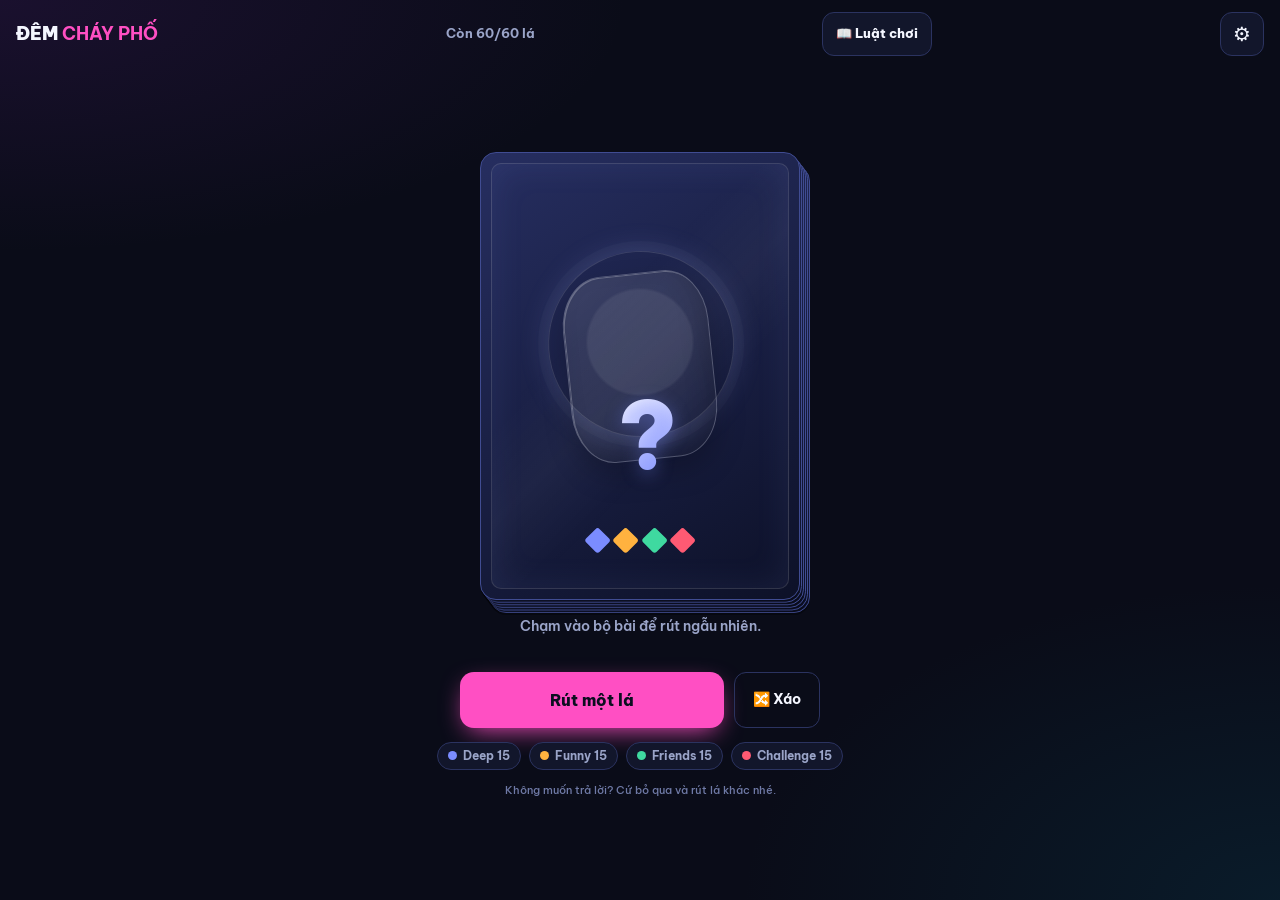
==== index.html @ 78d62d44 "First commit" ====
<!doctype html>
<html lang="vi">
<head>
<meta charset="utf-8">
<meta name="viewport" content="width=device-width, initial-scale=1, viewport-fit=cover">
<meta name="theme-color" content="#0a0c18">
<title>ĐÊM CHÁY PHỐ · Bộ bài 60 lá</title>
<link rel="preconnect" href="https://fonts.googleapis.com">
<link rel="preconnect" href="https://fonts.gstatic.com" crossorigin>
<link href="https://fonts.googleapis.com/css2?family=Be+Vietnam+Pro:wght@500;700;800;900&display=swap" rel="stylesheet">
<link rel="stylesheet" href="style.css">
<style>
body{display:flex;flex-direction:column;overflow-x:hidden;user-select:none;-webkit-user-select:none}
.top{display:flex;align-items:center;justify-content:space-between;gap:12px;padding:max(12px,env(safe-area-inset-top)) 16px 4px}
.logo{margin:0;font:900 18px/1 'Be Vietnam Pro',sans-serif}.logo b{color:var(--accent)}
.left{color:var(--muted);font-size:13px;font-weight:700}
.gear{display:grid;place-items:center;width:44px;height:44px;border-radius:12px;border:1px solid var(--line);background:var(--panel);text-decoration:none;font-size:20px}
.rules-btn{min-height:44px;padding:0 13px;border-radius:12px;border:1px solid var(--line);background:var(--panel);font-weight:800;font-size:13px}
main{flex:1;display:flex;flex-direction:column;align-items:center;justify-content:center;gap:12px;padding:0 16px max(16px,env(safe-area-inset-bottom))}
.stage{--cw:max(150px,min(74vw,320px,calc((100dvh - 300px)*.714)));width:var(--cw);height:calc(var(--cw)*1.4);position:relative;margin:6px 0 4px;--c:#aab}
.pile,.shuffle{position:absolute;inset:0}
.shuffle{transform-style:preserve-3d;perspective:900px;pointer-events:none;contain:layout paint}
.shuffle:before{content:"";position:absolute;width:150%;height:70%;left:-25%;top:25%;border-radius:50%;background:radial-gradient(ellipse,#00f3ff18 0%,#bc13fe0b 35%,transparent 68%);transform:rotateX(62deg)}
.pile{cursor:pointer;transition:opacity .2s;border-radius:16px}
.pile.empty{border:2px dashed var(--line);display:grid;place-items:center;color:var(--muted);text-align:center;font-weight:700;padding:16px;cursor:default}
.cover,.sh{position:absolute;inset:0;border-radius:16px;overflow:hidden}
.cover{background:linear-gradient(150deg,#262e60,#0d1128);border:1.5px solid #404c92;box-shadow:0 2px 0 #00000055;transform:translate(calc(var(--i)*2px),calc(var(--i)*2.6px))}
.cover.top:before{content:"";position:absolute;inset:10px;border:1px solid #ffffff24;border-radius:10px;background:radial-gradient(circle at 50% 42%,#ffffff12 0 18%,transparent 19% 100%),linear-gradient(135deg,transparent 35%,#ffffff08 50%,transparent 65%);box-shadow:inset 0 0 35px #8f9cff18}
.cover.top:after{content:"";position:absolute;width:58%;aspect-ratio:1;border-radius:50%;left:21%;top:22%;border:1px solid #ffffff22;box-shadow:0 0 0 10px #ffffff06,0 0 30px #9aa7ff32;transform:rotate(18deg)}
.cover .q{position:absolute;inset:0;display:grid;place-items:center;font:900 calc(var(--cw)*.36)/1 'Be Vietnam Pro',sans-serif;color:#ffffffe8;padding-bottom:12%}
.cover.top .q{z-index:1;inset:27% 27% 31%;padding:0;border:1px solid #ffffff42;border-radius:28%;background:linear-gradient(145deg,#ffffff22,#ffffff08);box-shadow:inset 1px 1px 0 #ffffff40,inset -8px -10px 22px #00000028,0 14px 28px #00000035;color:transparent;background-clip:padding-box;transform:rotate(-6deg)}
.cover.top .q:after{content:"?";font:900 calc(var(--cw)*.29)/1 'Be Vietnam Pro',sans-serif;background:linear-gradient(145deg,#ffffff,#c6ccff 45%,#7b8cff);-webkit-background-clip:text;background-clip:text;color:transparent;text-shadow:0 4px 18px #7b8cff66;transform:rotate(6deg)}
.cover .dots{position:absolute;left:0;right:0;bottom:11%;display:flex;justify-content:center;gap:9px}
.cover .dots i{width:calc(var(--cw)*.06);height:calc(var(--cw)*.06);border-radius:3px;transform:rotate(45deg)}
.sh{box-shadow:0 3px 10px #0008;border:1px solid #ffffff38;transform-origin:center;will-change:transform;background:linear-gradient(145deg,#ffffff12,#ffffff04),linear-gradient(90deg,#ffffff08 1px,transparent 1px),linear-gradient(#ffffff08 1px,transparent 1px);background-size:auto,20px 20px,20px 20px}
.sh:after{content:"";position:absolute;inset:0;border-radius:16px;padding:1px;background:linear-gradient(45deg,#00f3ff,#bc13fe);-webkit-mask:linear-gradient(#fff 0 0) content-box,linear-gradient(#fff 0 0);-webkit-mask-composite:xor;mask-composite:exclude;opacity:.65}
.fill{position:absolute;inset:0}
.pic,.fpic img{width:100%;height:100%;object-fit:cover;display:block;pointer-events:none}
.fpic{background:#0b0e1f}.fpic img{object-fit:contain}
.fb{display:grid;place-items:center;background:repeating-linear-gradient(135deg,var(--c) 0 12px,color-mix(in srgb,var(--c) 75%,#000) 12px 24px)}
.fb .plate{background:#0b0e1f;color:var(--c);border:2px solid var(--c);border-radius:14px;padding:calc(var(--cw)*.05) calc(var(--cw)*.08);text-align:center}
.fb .plate b{display:block;font:900 calc(var(--cw)*.11)/1.1 'Be Vietnam Pro',sans-serif}
.fb .plate span{display:block;margin-top:4px;font-weight:700;font-size:calc(var(--cw)*.05);color:#fff}
.ft{display:flex;flex-direction:column;padding:7% 8%;gap:6%;background:linear-gradient(180deg,color-mix(in srgb,var(--c) 28%,#0b0e1f),#0b0e1f 55%)}
.ft .tag{align-self:flex-start;background:var(--c);color:#0b0e1f;font-weight:800;font-size:calc(var(--cw)*.045);padding:.25em .8em;border-radius:99px}
.ft .q{flex:1;display:grid;place-items:center;text-align:center;font-weight:800;line-height:1.3;overflow-wrap:anywhere}
#card{position:absolute;inset:0;z-index:20;perspective:1400px}
#card .inner{position:absolute;inset:0;transform-style:preserve-3d;transition:transform .75s cubic-bezier(.2,.8,.2,1)}
#card .inner.noanim{transition:none}
#card.flipped .inner{transform:rotateY(180deg)}
.face{position:absolute;inset:0;border-radius:16px;overflow:hidden;backface-visibility:hidden;-webkit-backface-visibility:hidden;box-shadow:0 0 0 2px var(--c),0 16px 46px -10px var(--c);background:#0b0e1f}
.face.fr{transform:rotateY(180deg)}
#hint{min-height:44px;margin:0;text-align:center;color:var(--muted);font-weight:600;font-size:14px;max-width:320px}
#hint b{color:var(--c);font-weight:800}
.actions{display:flex;gap:10px;width:min(100%,360px)}
.main{flex:1;min-height:56px;font-size:16px;font-weight:800;border:0;border-radius:14px;background:var(--bc,var(--accent));color:#0b0e1f;box-shadow:0 8px 26px -8px var(--bc,var(--accent));transition:transform .15s,background .25s}
.main:active:not(:disabled){transform:translateY(2px)}
.main:disabled{opacity:.5}
.legend{display:flex;flex-wrap:wrap;justify-content:center;gap:8px;margin:2px 0 0;padding:0;list-style:none}
.legend li{display:flex;align-items:center;gap:6px;font-size:12px;font-weight:700;color:var(--muted);background:var(--panel);border:1px solid var(--line);border-radius:99px;padding:4px 10px}
.legend i{width:9px;height:9px;border-radius:50%;background:var(--c)}
.note{color:#6f7aa6;font-size:11px;text-align:center;margin:0}
dialog.rules{width:min(560px,94vw);max-height:90dvh;border:1px solid #5663b3;border-radius:18px;background:#10152d;color:var(--ink);padding:0;box-shadow:0 20px 70px #000c}
dialog.rules::backdrop{background:#030612d0;backdrop-filter:blur(5px)}
.rules-body{padding:22px;overflow:auto}.rules-body h2{margin:0 0 6px;font-size:21px}.rules-body h3{margin:18px 0 6px;font-size:15px;color:#dfe4ff}.rules-body p{margin:0;color:var(--muted);font-size:13px}.rules-body ol{margin:8px 0 0;padding-left:22px;color:var(--muted);font-size:13px}.rules-body li{margin:6px 0}.theme-rules{display:grid;gap:8px;margin-top:8px}.theme-rules div{padding:9px 11px;border:1px solid var(--line);border-left:4px solid var(--c);border-radius:10px;background:#0d1230;font-size:13px}.theme-rules b{display:block;color:var(--ink);margin-bottom:2px}
.rules-foot{display:flex;justify-content:flex-end;margin-top:20px}
</style>
</head>
<body>
<header class="top">
  <h1 class="logo">ĐÊM <b>CHÁY PHỐ</b></h1>
  <span class="left" id="left" aria-live="polite"></span>
  <button class="rules-btn" id="rules-open" type="button">📖 Luật chơi</button>
  <a class="gear" href="setup.html" aria-label="Cài đặt bộ bài" title="Cài đặt">⚙</a>
</header>
<main>
  <div class="stage" id="stage">
    <div class="pile" id="pile" role="button" tabindex="0" aria-label="Bộ bài"></div>
    <div class="shuffle" id="shuffle" aria-hidden="true"></div>
    <div id="card" hidden>
      <div class="inner" id="inner">
        <div class="face" id="back"></div>
        <div class="face fr" id="front"></div>
      </div>
    </div>
  </div>
  <p id="hint" aria-live="polite"></p>
  <div class="actions">
    <button class="main" id="main" type="button" disabled>Đang chuẩn bị…</button>
    <button class="btn ghost" id="shuf" type="button" title="Xáo lại bộ bài">🔀 Xáo</button>
  </div>
  <ul class="legend" id="legend" aria-label="Số lá còn lại theo chủ đề"></ul>
  <p class="note">Không muốn trả lời? Cứ bỏ qua và rút lá khác nhé.</p>
</main>
<dialog class="rules" id="rules" aria-labelledby="rules-title">
  <div class="rules-body">
    <h2 id="rules-title">LUẬT CHƠI – PICK A CARD 🃏</h2>
    <p>Trò chơi gồm 4 bộ bài với 4 chủ đề khác nhau:</p>
    <div class="theme-rules">
      <div style="--c:#7b8cff"><b>❤️ DEEP</b>Câu hỏi sâu sắc về cảm xúc, suy nghĩ và bản thân.</div>
      <div style="--c:#3fd9a0"><b>💙 FRIEND</b>Câu hỏi về tình bạn, kỷ niệm và các mối quan hệ.</div>
      <div style="--c:#ffb23f"><b>😂 FUNNY</b>Câu hỏi hài hước và những tình huống vui nhộn.</div>
      <div style="--c:#ff5a73"><b>🔥 CHALLENGE</b>Những thử thách thú vị dành cho người chơi.</div>
    </div>
    <h3>Cách chơi</h3>
    <ol>
      <li>Người chơi lần lượt theo thứ tự đã thống nhất.</li>
      <li>Đến lượt, chạm vào bộ bài hoặc nút “Rút một lá”.</li>
      <li>Chạm vào lá bài để lật và đọc câu hỏi hoặc thử thách.</li>
      <li>Trả lời hoặc thực hiện thử thách, sau đó bấm “Lá tiếp theo” để chuyển lượt.</li>
      <li>Nếu không muốn hoặc không thể thực hiện, nhóm có thể tự đặt hình phạt cho người chơi.</li>
    </ol>
    <h3>Lưu ý</h3>
    <p>Lá đã rút sẽ không lặp lại trong cùng một ván. Khi hết bài, chọn “Xáo lại” để bắt đầu vòng mới.</p>
    <div class="rules-foot"><button class="btn primary" id="rules-close" type="button">Đã hiểu</button></div>
  </div>
</dialog>
<div id="toast" role="status"></div>
<script src="store.js"></script>
<script>
(async()=>{
'use strict';
const {THEMES,load,url}=DeckStore;
const T=Object.fromEntries(THEMES.map(t=>[t.id,t]));
const $=id=>document.getElementById(id);
const reduce=matchMedia('(prefers-reduced-motion: reduce)').matches;
const sleep=ms=>new Promise(r=>setTimeout(r,ms));
const rnd=n=>{const a=new Uint32Array(1);crypto.getRandomValues(a);return a[0]%n};
const shuffleArr=a=>{for(let i=a.length-1;i>0;i--){const j=rnd(i+1);[a[i],a[j]]=[a[j],a[i]]}return a};
const vib=ms=>{try{navigator.vibrate&&navigator.vibrate(ms)}catch(e){}};
const div=(cls,txt)=>{const d=document.createElement('div');d.className=cls||'';if(txt!==undefined)d.textContent=txt;return d};

let data,byId=new Map(),deck=[],cur=null,state='boot';
try{data=await load()}catch(e){console.error(e);data={cards:[],backs:{}}}
byId=new Map(data.cards.map(c=>[c.id,c]));

const stage=$('stage'),pile=$('pile'),shuf=$('shuffle'),card=$('card'),inner=$('inner'),main=$('main');
const rules=$('rules');
const FIXED_BACKS={deep:'img/DEEP.png',funny:'img/FUNNY.png',friends:'img/FRIENDS.png',challenge:'img/CHALLENGE.png'};

function backNode(id){
 const t=T[id],box=div('fill');box.style.setProperty('--c',t.color);
 const fixed=FIXED_BACKS[id];
 if(fixed){const i=new Image();i.src=fixed;i.alt='';i.draggable=false;i.className='pic';box.append(i)}
 else{box.classList.add('fb');box.innerHTML='<div class="plate"><b>'+t.name+'</b><span>'+t.sub+'</span></div>'}
 return box;
}
function frontNode(c){
 const t=T[c.theme],box=div('fill');box.style.setProperty('--c',t.color);
 if(c.img){box.classList.add('fpic');const i=new Image();i.src=url(c.img);i.alt=c.text||('Lá bài '+t.name);i.draggable=false;box.append(i)}
 else{
  box.classList.add('ft');
  const q=div('q',c.text||''),len=(c.text||'').length;
  q.style.fontSize='calc(var(--cw)*'+(len<45?.082:len<80?.068:len<130?.056:.048)+')';
  box.append(div('tag',t.name+' · '+t.sub),q);
 }
 return box;
}
function paintPile(){
 const n=deck.length,layers=n===0?0:Math.min(6,Math.ceil(n/10));
 pile.replaceChildren();
 pile.classList.toggle('empty',n===0);
 if(n===0){pile.textContent=state==='none'?'Chưa có lá bài nào':'';return}
 for(let i=layers-1;i>=0;i--){
  const l=div('cover'+(i===0?' top':''));l.style.setProperty('--i',i);l.style.zIndex=10-i;
  if(i===0){
   const q=div('q','?'),d=div('dots');
   THEMES.forEach(t=>{const s=document.createElement('i');s.style.background=t.color;d.append(s)});
   l.append(q,d);
  }
  pile.append(l);
 }
}
function legend(){
 const cnt={};THEMES.forEach(t=>cnt[t.id]=0);
 deck.forEach(id=>{const c=byId.get(id);if(c)cnt[c.theme]++});
 const ul=$('legend');ul.replaceChildren();
 THEMES.forEach(t=>{const li=document.createElement('li'),i=document.createElement('i');i.style.setProperty('--c',t.color);li.append(i,t.name+' '+cnt[t.id]);ul.append(li)});
 $('left').textContent=data.cards.length?('Còn '+deck.length+'/'+data.cards.length+' lá'):'';
}
function ui(){
 const t=cur&&T[cur.theme];
 let label='',hint='',dis=false,bc='';
 switch(state){
  case 'boot':label='Đang chuẩn bị…';dis=true;break;
  case 'none':label='Thêm lá bài';hint='Bộ bài đang trống. Vào Cài đặt để thêm lá bài.';break;
  case 'shuffling':label='Đang xáo bài…';hint='Xáo xáo xáo…';dis=true;break;
  case 'ready':label='Rút một lá';hint='Chạm vào bộ bài để rút ngẫu nhiên.';break;
  case 'drawing':label='Rút bài…';dis=true;break;
  case 'back':label='Lật bài';hint='Lá bài chủ đề <b>'+t.name+'</b>. Chạm để xem câu hỏi.';bc=t.color;break;
  case 'flipping':label='Lật bài';dis=true;bc=t.color;break;
  case 'front':label=deck.length?'Lá tiếp theo':'Hết bài – Xáo lại';hint='Đọc to rồi trả lời nhé! <b>'+t.name+' · '+t.sub+'</b>';bc=t.color;break;
  case 'leaving':label='…';dis=true;break;
  case 'empty':label='Xáo bài vòng mới';hint='Hết '+data.cards.length+' lá rồi! Xáo lại để chơi vòng mới.';break;
 }
 main.textContent=label;main.disabled=dis;
 main.style.setProperty('--bc',bc||'var(--accent)');
 $('hint').innerHTML=hint;
 if(t)stage.style.setProperty('--c',t.color);
 $('shuf').disabled=['boot','shuffling','drawing','flipping','leaving','none'].includes(state);
}

async function shuffle(){
 if(['shuffling','drawing','flipping','leaving'].includes(state))return;
 if(!data.cards.length){state='none';deck=[];paintPile();legend();ui();return}
 card.hidden=true;cur=null;
 deck=shuffleArr((deck.length?deck:data.cards.map(c=>c.id)).slice());
 state='shuffling';legend();ui();paintPile();
 pile.style.opacity=0;shuf.replaceChildren();
 const n=Math.min(12,Math.max(6,deck.length)),els=[];
 for(let i=0;i<n;i++){const e=div('sh');e.append(backNode(THEMES[rnd(THEMES.length)].id));e.style.zIndex=i;shuf.append(e);els.push(e)}
 vib([18,30,18,30,18]);
 if(reduce)await sleep(250);
 else{
  const radius=Math.min(150,Math.max(92,parseFloat(getComputedStyle(stage).width)*.72));
  await Promise.all(els.map((e,i)=>{
   const angle=(i/n)*Math.PI*2, x=Math.cos(angle)*radius, y=Math.sin(angle)*radius;
   const rot=(angle*180/Math.PI)+90;
   e.style.boxShadow='0 0 18px #00f3ff66';
   return e.animate([
    {transform:'translate3d(0,0,0) rotateX(0deg) rotateY(0deg) rotateZ(0deg)',offset:0},
    {transform:'translate3d('+x+'px,'+y+'px,120px) rotateX(360deg) rotateY(180deg) rotateZ('+rot+'deg)',offset:.55},
    {transform:'translate3d('+x+'px,'+y+'px,120px) rotateX(720deg) rotateY(360deg) rotateZ('+rot+'deg)',offset:.72},
    {transform:'translate3d(0,0,0) rotateX(0deg) rotateY(0deg) rotateZ(0deg)',offset:1}
   ],{duration:1400,delay:i*42,easing:'cubic-bezier(.175,.885,.32,1.275)',fill:'both'}).finished.then(()=>{e.style.boxShadow='0 3px 10px #0008'});
  }));
 }
 shuf.replaceChildren();pile.style.opacity=1;
 if(!reduce)pile.animate([{transform:'scale(1)'},{transform:'scale(1.045)'},{transform:'scale(1)'}],{duration:240});
 state='ready';ui();
}
async function draw(){
 if(state!=='ready'||!deck.length)return;
 cur=byId.get(deck.pop());
 if(!cur){return draw()}
 state='drawing';
 const t=T[cur.theme];
 $('back').replaceChildren(backNode(cur.theme));
 $('front').replaceChildren(frontNode(cur));
 card.style.setProperty('--c',t.color);
 inner.classList.add('noanim');card.classList.remove('flipped');void inner.offsetWidth;inner.classList.remove('noanim');
 card.getAnimations().forEach(a=>a.cancel());
 card.hidden=false;paintPile();legend();ui();vib(15);
 if(!reduce)await card.animate([
  {transform:'translate(0,2%) scale(.97)',opacity:.4,offset:0},
  {transform:'translate(0,-14%) scale(1.05) rotate(-2.5deg)',opacity:1,offset:.45},
  {transform:'translate(0,0) scale(1) rotate(0deg)',opacity:1,offset:1}
 ],{duration:520,easing:'cubic-bezier(.2,.8,.2,1)'}).finished;
 state='back';ui();
}
async function flip(){
 if(state!=='back')return;
 state='flipping';ui();card.classList.add('flipped');vib(10);
 await sleep(reduce?50:720);
 state='front';ui();
}
async function next(){
 if(state!=='front')return;
 state='leaving';ui();
 if(!reduce)await card.animate([
  {transform:'translate(0,0) rotate(0deg)',opacity:1},
  {transform:'translate(125%,-8%) rotate(16deg)',opacity:0}
 ],{duration:380,easing:'ease-in',fill:'forwards'}).finished;
 card.getAnimations().forEach(a=>a.cancel());
 card.hidden=true;cur=null;
 state=deck.length?'ready':'empty';
 paintPile();legend();ui();
}
function act(){
 if(state==='ready')draw();
 else if(state==='back')flip();
 else if(state==='front'){deck.length?next():(next().then(()=>shuffle()))}
 else if(state==='empty')shuffle();
 else if(state==='none')location.href='setup.html';
}
main.addEventListener('click',act);
$('shuf').addEventListener('click',shuffle);
$('rules-open').addEventListener('click',()=>rules.showModal());
$('rules-close').addEventListener('click',()=>rules.close());
rules.addEventListener('click',e=>{if(e.target===rules)rules.close()});
function stageTap(){if(state==='ready')draw();else if(state==='back')flip();else if(state==='empty')shuffle()}
pile.addEventListener('click',stageTap);
pile.addEventListener('keydown',e=>{if(e.key==='Enter'||e.key===' '){e.preventDefault();stageTap()}});
card.addEventListener('click',stageTap);

paintPile();legend();ui();
if(!data.cards.length){state='none';ui();return}
shuffle();
})();
</script>
</body>
</html>
---- style.css ----
:root{color-scheme:dark;--bg:#0a0c18;--panel:#12162b;--panel2:#1a2040;--line:#2b3360;--ink:#f4f6ff;--muted:#9aa4c8;--accent:#ff4fc3;
--deep:#7b8cff;--funny:#ffb23f;--friends:#3fd9a0;--challenge:#ff5a73}
*{box-sizing:border-box}
html{-webkit-text-size-adjust:100%}
body{margin:0;min-height:100vh;min-height:100dvh;background:radial-gradient(ellipse 70% 40% at 0% 0%,#4a1d7040,transparent 70%),radial-gradient(ellipse 60% 50% at 100% 100%,#0a4a6040,transparent 70%),var(--bg);color:var(--ink);font:500 15px/1.5 'Be Vietnam Pro',system-ui,-apple-system,'Segoe UI',Roboto,sans-serif;-webkit-tap-highlight-color:transparent}
button,input,select,textarea{font:inherit;color:inherit}
button{cursor:pointer}
a{color:inherit}
.hidden,[hidden]{display:none!important}
.sr{position:absolute;width:1px;height:1px;overflow:hidden;clip:rect(0 0 0 0);white-space:nowrap}
:focus-visible,label:focus-within{outline:2px solid #ffe08a;outline-offset:3px}
.btn{display:inline-flex;align-items:center;justify-content:center;gap:8px;min-height:44px;padding:10px 18px;border-radius:12px;border:1px solid var(--line);background:var(--panel2);font-weight:700;font-size:14px;text-decoration:none;position:relative;transition:transform .15s,filter .15s,background .2s}
.btn:hover:not(:disabled){filter:brightness(1.12)}
.btn:active:not(:disabled){transform:translateY(2px)}
.btn:disabled{opacity:.45;cursor:not-allowed}
.btn.primary{background:var(--accent);border-color:var(--accent);color:#1b0a18}
.btn.ghost{background:transparent}
.btn.danger{color:#ffb9c4;border-color:#8f3a4e;background:#3a1a2870}
.btn.sm{min-height:36px;padding:6px 12px;font-size:13px;border-radius:10px}
#toast{position:fixed;z-index:99;left:50%;bottom:max(20px,env(safe-area-inset-bottom));transform:translate(-50%,30px);background:#1c2340;border:1px solid #6e7bd0;border-radius:12px;box-shadow:0 12px 40px #000b;padding:12px 18px;max-width:min(520px,92vw);opacity:0;pointer-events:none;transition:.22s;font-size:13px}
#toast.show{transform:translate(-50%,0);opacity:1}
@media(prefers-reduced-motion:reduce){*,*:before,*:after{transition-duration:.01ms!important;animation-duration:.01ms!important}}
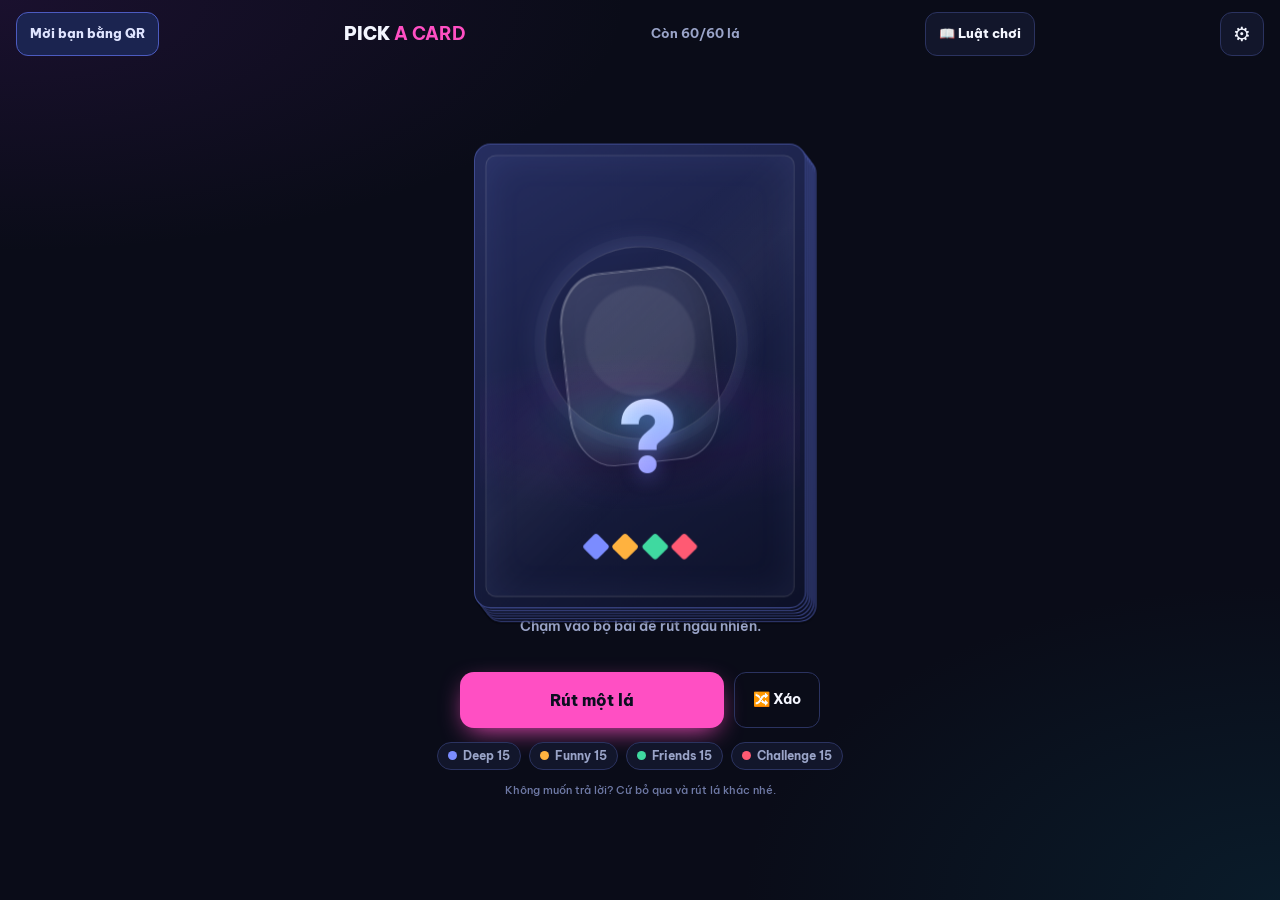
==== commit 1faada63: "Cap nhat chuc nang game" ====
--- a/index.html
+++ b/index.html
@@ -4,7 +4,7 @@
 <meta charset="utf-8">
 <meta name="viewport" content="width=device-width, initial-scale=1, viewport-fit=cover">
 <meta name="theme-color" content="#0a0c18">
-<title>ĐÊM CHÁY PHỐ · Bộ bài 60 lá</title>
+<title>Pick A Card</title>
 <link rel="preconnect" href="https://fonts.googleapis.com">
 <link rel="preconnect" href="https://fonts.gstatic.com" crossorigin>
 <link href="https://fonts.googleapis.com/css2?family=Be+Vietnam+Pro:wght@500;700;800;900&display=swap" rel="stylesheet">
@@ -16,6 +16,7 @@
 .left{color:var(--muted);font-size:13px;font-weight:700}
 .gear{display:grid;place-items:center;width:44px;height:44px;border-radius:12px;border:1px solid var(--line);background:var(--panel);text-decoration:none;font-size:20px}
 .rules-btn{min-height:44px;padding:0 13px;border-radius:12px;border:1px solid var(--line);background:var(--panel);font-weight:800;font-size:13px}
+.invite-btn{min-height:44px;padding:0 13px;border-radius:12px;border:1px solid #4c5bc0;background:#1b2450;color:#dfe4ff;font-weight:800;font-size:13px}
 main{flex:1;display:flex;flex-direction:column;align-items:center;justify-content:center;gap:12px;padding:0 16px max(16px,env(safe-area-inset-bottom))}
 .stage{--cw:max(150px,min(74vw,320px,calc((100dvh - 300px)*.714)));width:var(--cw);height:calc(var(--cw)*1.4);position:relative;margin:6px 0 4px;--c:#aab}
 .pile,.shuffle{position:absolute;inset:0}
@@ -64,11 +65,17 @@
 dialog.rules::backdrop{background:#030612d0;backdrop-filter:blur(5px)}
 .rules-body{padding:22px;overflow:auto}.rules-body h2{margin:0 0 6px;font-size:21px}.rules-body h3{margin:18px 0 6px;font-size:15px;color:#dfe4ff}.rules-body p{margin:0;color:var(--muted);font-size:13px}.rules-body ol{margin:8px 0 0;padding-left:22px;color:var(--muted);font-size:13px}.rules-body li{margin:6px 0}.theme-rules{display:grid;gap:8px;margin-top:8px}.theme-rules div{padding:9px 11px;border:1px solid var(--line);border-left:4px solid var(--c);border-radius:10px;background:#0d1230;font-size:13px}.theme-rules b{display:block;color:var(--ink);margin-bottom:2px}
 .rules-foot{display:flex;justify-content:flex-end;margin-top:20px}
+.qr-card{width:min(360px,92vw);border:1px solid #5663b3;border-radius:18px;background:#10152d;color:var(--ink);padding:22px;box-shadow:0 20px 70px #000c;text-align:center}
+.qr-card::backdrop{background:#030612d0;backdrop-filter:blur(5px)}
+.qr-card h2{margin:0 0 6px;font-size:21px}.qr-card p{margin:0;color:var(--muted);font-size:13px}
+.qr-image{display:block;width:220px;height:220px;margin:18px auto;border-radius:12px;background:#fff;padding:10px}
+.qr-actions{display:flex;gap:8px;justify-content:center;flex-wrap:wrap}.qr-actions .btn{flex:1;min-width:120px}
 </style>
 </head>
 <body>
 <header class="top">
-  <h1 class="logo">ĐÊM <b>CHÁY PHỐ</b></h1>
+  <button class="invite-btn" id="invite-open" type="button">Mời bạn bằng QR</button>
+  <h1 class="logo">PICK <b>A CARD</b></h1>
   <span class="left" id="left" aria-live="polite"></span>
   <button class="rules-btn" id="rules-open" type="button">📖 Luật chơi</button>
   <a class="gear" href="setup.html" aria-label="Cài đặt bộ bài" title="Cài đặt">⚙</a>
@@ -115,6 +122,15 @@
     <div class="rules-foot"><button class="btn primary" id="rules-close" type="button">Đã hiểu</button></div>
   </div>
 </dialog>
+<dialog class="qr-card" id="invite-dialog" aria-labelledby="invite-title">
+  <h2 id="invite-title">Mời bạn vào chơi</h2>
+  <p>Quét mã QR này để mở đúng trò chơi trên thiết bị của bạn.</p>
+  <img class="qr-image" id="invite-qr" alt="Mã QR để mời bạn vào chơi">
+  <div class="qr-actions">
+    <button class="btn primary" id="invite-copy" type="button">Sao chép liên kết</button>
+    <button class="btn ghost" id="invite-close" type="button">Đóng</button>
+  </div>
+</dialog>
 <div id="toast" role="status"></div>
 <script src="store.js"></script>
 <script>
@@ -278,6 +294,17 @@
 $('rules-open').addEventListener('click',()=>rules.showModal());
 $('rules-close').addEventListener('click',()=>rules.close());
 rules.addEventListener('click',e=>{if(e.target===rules)rules.close()});
+const inviteDialog=$('invite-dialog'), inviteUrl=location.href.split('#')[0], inviteQr=$('invite-qr');
+function showToast(text){const toast=$('toast');toast.textContent=text;toast.classList.add('show');setTimeout(()=>toast.classList.remove('show'),2200)}
+$('invite-open').addEventListener('click',()=>{
+  inviteQr.src='https://api.qrserver.com/v1/create-qr-code/?size=440x440&margin=12&data='+encodeURIComponent(inviteUrl);
+  inviteDialog.showModal();
+});
+$('invite-close').addEventListener('click',()=>inviteDialog.close());
+inviteDialog.addEventListener('click',e=>{if(e.target===inviteDialog)inviteDialog.close()});
+$('invite-copy').addEventListener('click',async()=>{
+  try{await navigator.clipboard.writeText(inviteUrl);showToast('Đã sao chép liên kết mời')}catch(e){showToast('Không thể sao chép tự động')}
+});
 function stageTap(){if(state==='ready')draw();else if(state==='back')flip();else if(state==='empty')shuffle()}
 pile.addEventListener('click',stageTap);
 pile.addEventListener('keydown',e=>{if(e.key==='Enter'||e.key===' '){e.preventDefault();stageTap()}});
